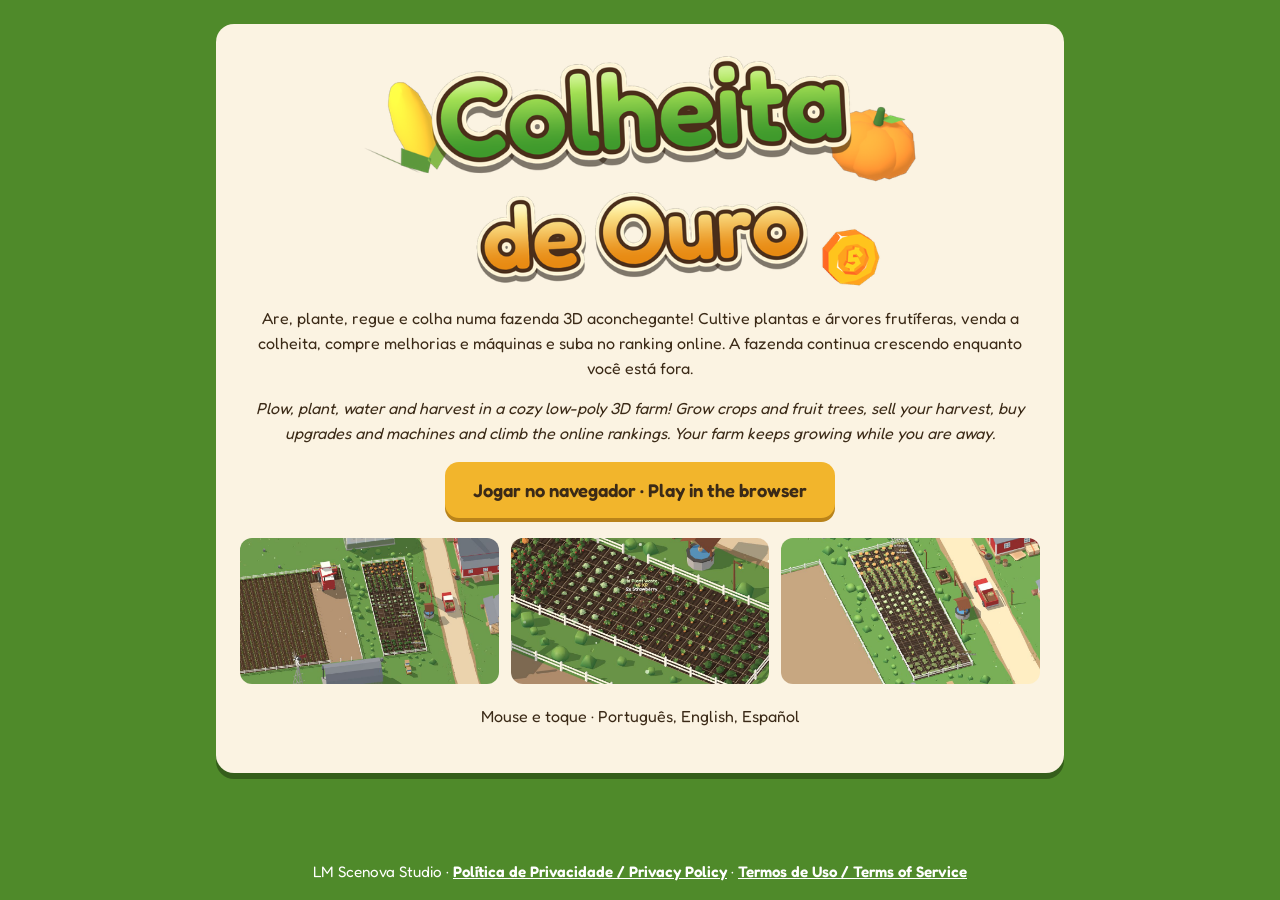
==== index.html @ d52b5bb2 "Página do jogo, política de privacidade e termos de uso Co-Authored-By: Claude Opus 5.5 <noreply@ant" ====
<!doctype html>
<html lang="pt-BR">
<head>
	<meta charset="utf-8">
	<meta name="viewport" content="width=device-width, initial-scale=1">
	<title>Colheita de Ouro</title>
	<meta name="description" content="Colheita de Ouro: jogo de fazenda 3D aconchegante. Are, plante, regue e colha. Cozy 3D farming game.">
	<link rel="icon" href="img/icone.png">
	<link rel="preconnect" href="https://fonts.googleapis.com">
	<link href="https://fonts.googleapis.com/css2?family=Fredoka:wght@400;600&display=swap" rel="stylesheet">
	<link rel="stylesheet" href="estilo.css">
</head>
<body>
<main>
	<div class="cartao centro">
		<img class="logo" src="img/logo.png" alt="Colheita de Ouro">
		<p>Are, plante, regue e colha numa fazenda 3D aconchegante! Cultive plantas e árvores frutíferas, venda a colheita, compre melhorias e máquinas e suba no ranking online. A fazenda continua crescendo enquanto você está fora.</p>
		<p><em>Plow, plant, water and harvest in a cozy low-poly 3D farm! Grow crops and fruit trees, sell your harvest, buy upgrades and machines and climb the online rankings. Your farm keeps growing while you are away.</em></p>
		<p><a class="botao" href="https://lmscenovastudio.itch.io/colheita-de-ouro">Jogar no navegador · Play in the browser</a></p>
		<div class="fotos">
			<img src="img/foto_1.jpg" alt="Fazenda com plantações">
			<img src="img/foto_2.jpg" alt="Plantas crescendo">
			<img src="img/foto_4.jpg" alt="Vista da fazenda">
		</div>
		<p>Mouse e toque · Português, English, Español</p>
	</div>
</main>
<footer>
	<p>LM Scenova Studio · <a href="privacidade.html">Política de Privacidade / Privacy Policy</a> · <a href="termos.html">Termos de Uso / Terms of Service</a></p>
</footer>
</body>
</html>
---- estilo.css ----
:root {
	--verde: #4f8a2a;
	--verde-escuro: #355e1b;
	--creme: #fbf3e2;
	--texto: #3b2a17;
	--dourado: #f2b52c;
}

* { box-sizing: border-box; }

body {
	margin: 0;
	font-family: "Fredoka", "Segoe UI", Arial, sans-serif;
	background: var(--verde);
	color: var(--texto);
	line-height: 1.55;
}

main {
	max-width: 880px;
	margin: 0 auto;
	padding: 24px 16px 48px;
}

.cartao {
	background: var(--creme);
	border-radius: 18px;
	padding: 28px 24px;
	box-shadow: 0 6px 0 var(--verde-escuro);
	margin-bottom: 24px;
}

.logo { display: block; width: 100%; max-width: 560px; margin: 0 auto 8px; }

h1, h2, h3 { line-height: 1.25; }
h1 { font-size: 1.7rem; margin-top: 0; }
h2 { font-size: 1.3rem; margin-top: 1.8em; }

a { color: var(--verde-escuro); font-weight: 600; }

.botao {
	display: inline-block;
	background: var(--dourado);
	color: var(--texto);
	text-decoration: none;
	padding: 14px 28px;
	border-radius: 14px;
	font-size: 1.15rem;
	box-shadow: 0 4px 0 #b9831a;
}

.centro { text-align: center; }

.fotos {
	display: grid;
	grid-template-columns: repeat(auto-fit, minmax(220px, 1fr));
	gap: 12px;
	margin: 20px 0;
}
.fotos img { width: 100%; border-radius: 12px; display: block; }

.idiomas { text-align: right; margin-bottom: 12px; }
.idiomas a { color: #fff; margin-left: 12px; }

footer { text-align: center; color: #fff; font-size: 0.95rem; }
footer a { color: #fff; }
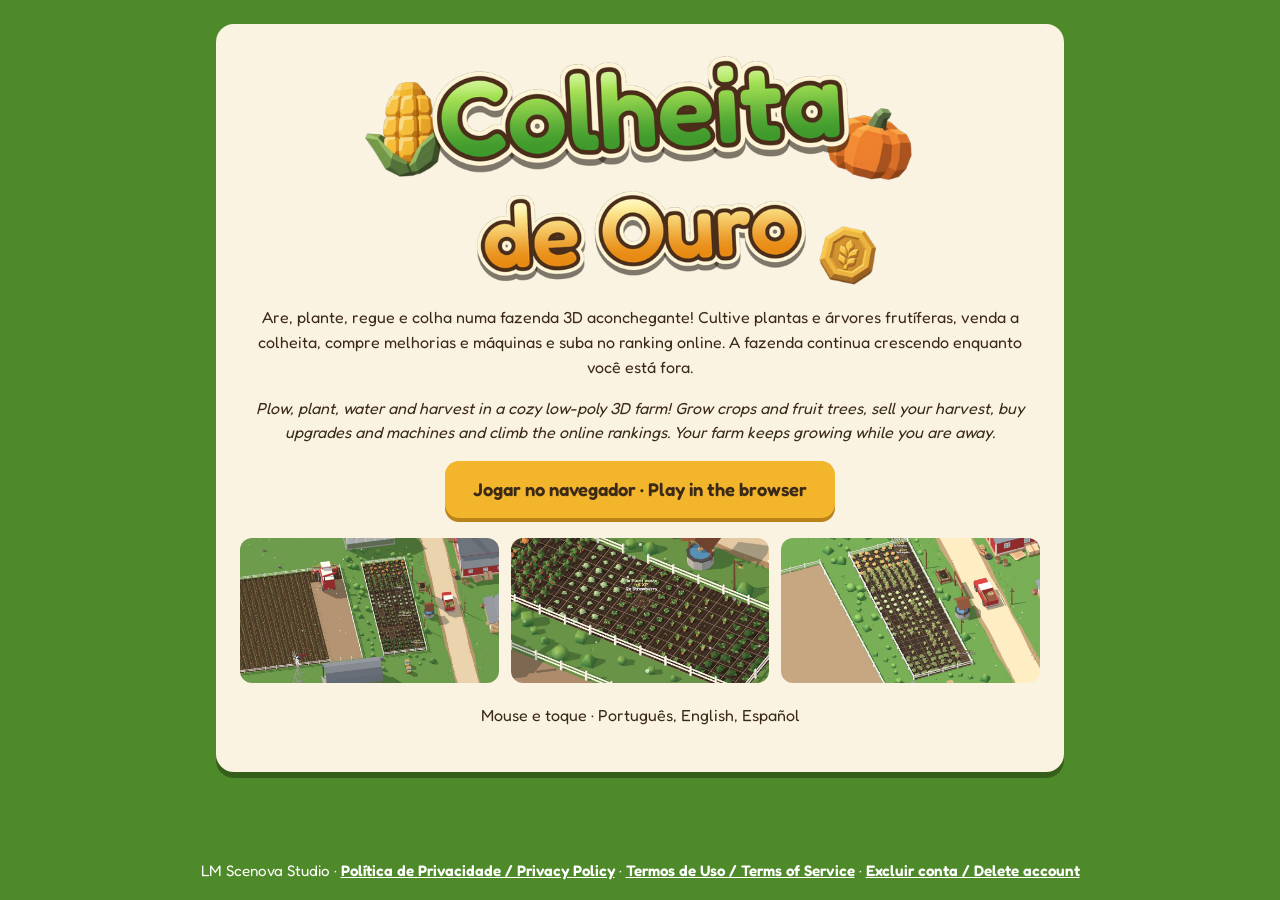
==== commit 2b4ade44: "Página de exclusão de conta, política atualizada (diário, Google Play) e e-mail contato@lmstore.shop" ====
--- a/index.html
+++ b/index.html
@@ -26,7 +26,7 @@
 	</div>
 </main>
 <footer>
-	<p>LM Scenova Studio · <a href="privacidade.html">Política de Privacidade / Privacy Policy</a> · <a href="termos.html">Termos de Uso / Terms of Service</a></p>
+	<p>LM Scenova Studio · <a href="privacidade.html">Política de Privacidade / Privacy Policy</a> · <a href="termos.html">Termos de Uso / Terms of Service</a> · <a href="excluir-conta.html">Excluir conta / Delete account</a></p>
 </footer>
 </body>
 </html>
